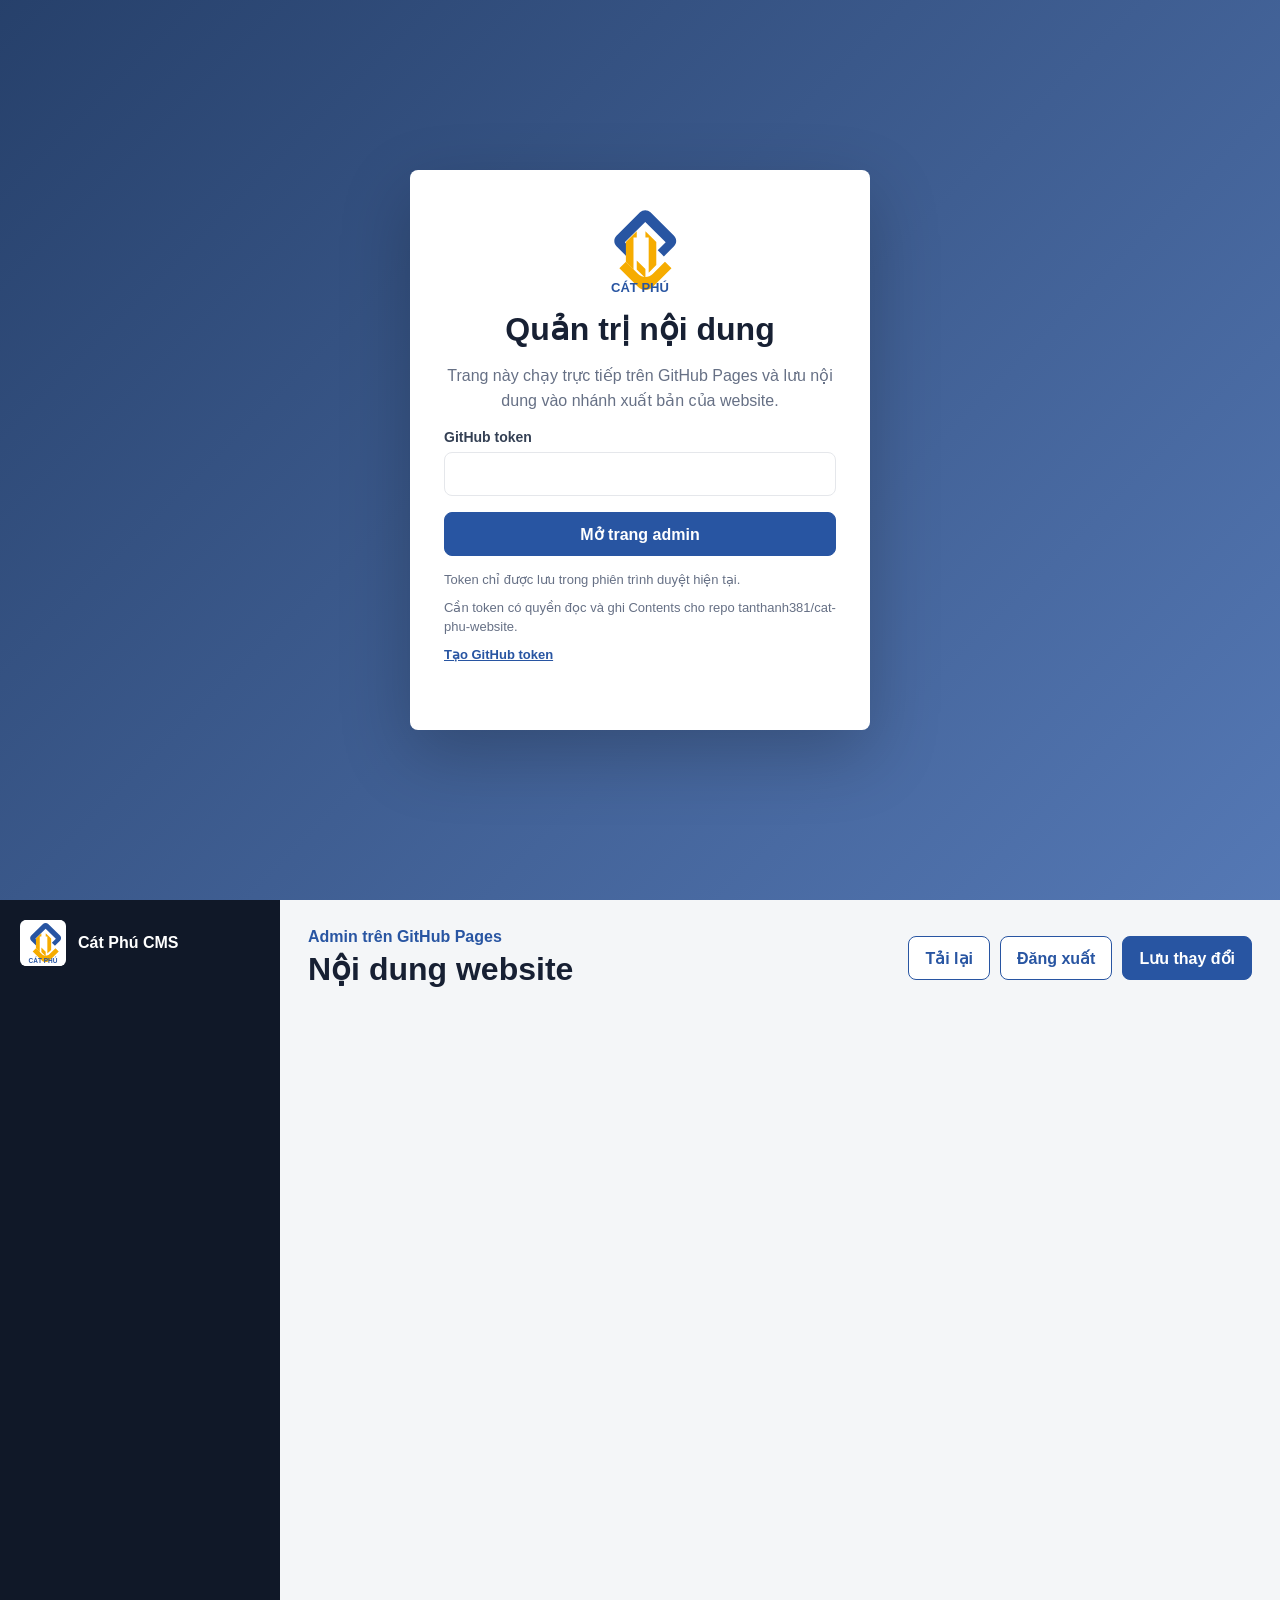
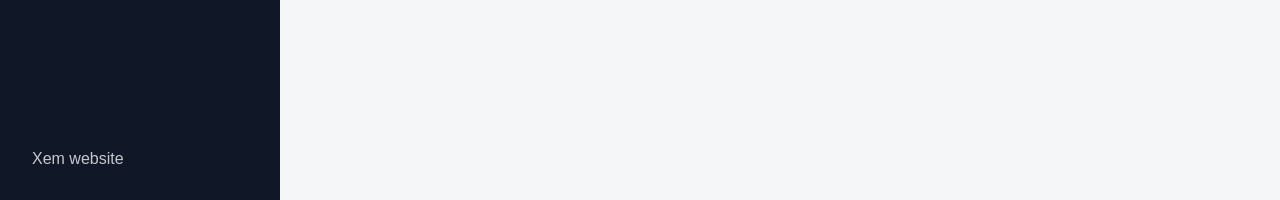
==== admin/index.html @ e7d8ae97 "Add GitHub Pages admin page" ====
<!doctype html>
<html lang="vi">
  <head>
    <meta charset="utf-8">
    <meta name="viewport" content="width=device-width, initial-scale=1">
    <title>Admin GitHub | Cát Phú</title>
    <link rel="icon" href="../assets/logo-cat-phu.svg" type="image/svg+xml">
    <link rel="stylesheet" href="../css/admin.css">
  </head>
  <body>
    <main class="login" id="login-view">
      <form class="login__panel" id="login-form">
        <img src="../assets/logo-cat-phu.svg" alt="Logo Cát Phú">
        <h1>Quản trị nội dung</h1>
        <p>Trang này chạy trực tiếp trên GitHub Pages và lưu nội dung vào nhánh xuất bản của website.</p>
        <label>
          <span>GitHub token</span>
          <input type="password" id="github-token" autocomplete="off" spellcheck="false" required>
        </label>
        <button type="submit">Mở trang admin</button>
        <div class="login__help">
          <span>Token chỉ được lưu trong phiên trình duyệt hiện tại.</span>
          <span>Cần token có quyền đọc và ghi Contents cho repo tanthanh381/cat-phu-website.</span>
          <a href="https://github.com/settings/personal-access-tokens/new" target="_blank" rel="noreferrer">Tạo GitHub token</a>
        </div>
        <small id="login-message" role="status"></small>
      </form>
    </main>

    <section class="admin" id="admin-view" hidden>
      <aside class="sidebar">
        <a class="sidebar__brand" href="../">
          <img src="../assets/logo-cat-phu.svg" alt="Logo Cát Phú">
          <span>Cát Phú CMS</span>
        </a>
        <nav id="tabs"></nav>
        <a class="sidebar__link" href="../" target="_blank" rel="noreferrer">Xem website</a>
      </aside>
      <div class="workspace">
        <header class="workspace__header">
          <div>
            <p>Admin trên GitHub Pages</p>
            <h1 id="panel-title">Nội dung website</h1>
          </div>
          <div class="workspace__actions">
            <button type="button" class="button button--ghost" id="refresh-btn">Tải lại</button>
            <button type="button" class="button button--ghost" id="logout-btn">Đăng xuất</button>
            <button type="button" class="button" id="save-btn">Lưu thay đổi</button>
          </div>
        </header>
        <div class="notice" id="notice" role="status"></div>
        <div class="editor" id="editor"></div>
      </div>
    </section>

    <script src="../js/github-admin.js?v=20260516"></script>
  </body>
</html>
---- css/admin.css ----
:root {
  --blue: #2855a2;
  --blue-deep: #15315f;
  --gold: #f6ac00;
  --ink: #172033;
  --muted: #667085;
  --paper: #ffffff;
  --bg: #f4f6f8;
  --line: #e5e7eb;
  --danger: #b42318;
  --ok: #067647;
  --radius: 8px;
}

* {
  box-sizing: border-box;
}

body {
  margin: 0;
  color: var(--ink);
  font-family: Arial, Helvetica, sans-serif;
  background: var(--bg);
}

button,
input,
textarea,
select {
  font: inherit;
}

.login {
  min-height: 100vh;
  display: grid;
  place-items: center;
  padding: 24px;
  background:
    linear-gradient(135deg, rgba(21, 49, 95, 0.92), rgba(40, 85, 162, 0.78)),
    url("https://images.unsplash.com/photo-1503387762-592deb58ef4e?auto=format&fit=crop&w=1600&q=80") center / cover;
}

.login__panel {
  width: min(460px, 100%);
  padding: 34px;
  border-radius: var(--radius);
  background: #fff;
  box-shadow: 0 24px 70px rgba(0, 0, 0, 0.22);
}

.login__panel img {
  display: block;
  width: 94px;
  height: 94px;
  object-fit: contain;
  margin: 0 auto 12px;
}

.login__panel h1 {
  margin: 0;
  text-align: center;
}

.login__panel p {
  color: var(--muted);
  text-align: center;
  line-height: 1.55;
}

.login__help {
  display: grid;
  gap: 8px;
  margin: 14px 0 0;
  color: var(--muted);
  font-size: 13px;
  line-height: 1.5;
}

.login__help a {
  color: var(--blue);
  font-weight: 800;
}

label {
  display: grid;
  gap: 7px;
  color: #344054;
  font-size: 14px;
  font-weight: 800;
}

input,
textarea,
select {
  width: 100%;
  min-height: 44px;
  padding: 11px 12px;
  border: 1px solid var(--line);
  border-radius: var(--radius);
  background: #fff;
  color: var(--ink);
}

textarea {
  min-height: 104px;
  resize: vertical;
}

.login__panel button,
.button {
  min-height: 44px;
  padding: 10px 16px;
  border: 1px solid var(--blue);
  border-radius: var(--radius);
  background: var(--blue);
  color: #fff;
  font-weight: 900;
  cursor: pointer;
}

.login__panel button {
  width: 100%;
  margin-top: 16px;
}

.button--ghost {
  background: #fff;
  color: var(--blue);
}

.button--danger {
  border-color: var(--danger);
  background: #fff;
  color: var(--danger);
}

#login-message {
  display: block;
  min-height: 22px;
  margin-top: 10px;
  color: var(--danger);
  text-align: center;
}

.admin {
  min-height: 100vh;
  display: grid;
  grid-template-columns: 280px minmax(0, 1fr);
}

.sidebar {
  position: sticky;
  top: 0;
  height: 100vh;
  display: flex;
  flex-direction: column;
  gap: 16px;
  padding: 20px;
  background: #101828;
  color: #fff;
}

.sidebar__brand {
  display: flex;
  align-items: center;
  gap: 12px;
  color: #fff;
  text-decoration: none;
  font-weight: 900;
}

.sidebar__brand img {
  width: 46px;
  height: 46px;
  object-fit: contain;
  border-radius: 6px;
  background: #fff;
}

#tabs {
  display: grid;
  gap: 6px;
  margin-top: 10px;
}

#tabs button,
.sidebar__link {
  width: 100%;
  min-height: 40px;
  padding: 10px 12px;
  border: 0;
  border-radius: var(--radius);
  background: transparent;
  color: rgba(255, 255, 255, 0.76);
  text-align: left;
  text-decoration: none;
  cursor: pointer;
}

#tabs button:hover,
#tabs button.is-active,
.sidebar__link:hover {
  background: rgba(255, 255, 255, 0.1);
  color: #fff;
}

.sidebar__link {
  margin-top: auto;
}

.workspace {
  min-width: 0;
  padding: 28px;
}

.workspace__header {
  display: flex;
  align-items: center;
  justify-content: space-between;
  gap: 20px;
  margin-bottom: 18px;
}

.workspace__header p {
  margin: 0 0 4px;
  color: var(--blue);
  font-weight: 900;
}

.workspace__header h1 {
  margin: 0;
  font-size: 32px;
}

.workspace__actions {
  display: flex;
  gap: 10px;
}

.notice {
  min-height: 26px;
  margin-bottom: 14px;
  color: var(--ok);
  font-weight: 800;
}

.notice.is-error {
  color: var(--danger);
}

.editor {
  display: grid;
  gap: 18px;
}

.panel {
  padding: 22px;
  border: 1px solid var(--line);
  border-radius: var(--radius);
  background: #fff;
}

.panel h2 {
  margin: 0 0 18px;
  font-size: 22px;
}

.panel p {
  line-height: 1.6;
}

.fields {
  display: grid;
  grid-template-columns: repeat(2, minmax(0, 1fr));
  gap: 16px;
}

.field--full {
  grid-column: 1 / -1;
}

.repeater {
  display: grid;
  gap: 14px;
}

.repeater__item {
  padding: 16px;
  border: 1px solid var(--line);
  border-radius: var(--radius);
  background: #fbfcfd;
}

.repeater__header {
  display: flex;
  align-items: center;
  justify-content: space-between;
  gap: 12px;
  margin-bottom: 12px;
}

.repeater__header strong {
  color: var(--blue-deep);
}

.json-tools {
  display: grid;
  gap: 12px;
}

.json-tools textarea {
  min-height: 420px;
  font-family: ui-monospace, SFMono-Regular, Menlo, Consolas, monospace;
  font-size: 13px;
}

@media (max-width: 960px) {
  .admin {
    grid-template-columns: 1fr;
  }

  .sidebar {
    position: static;
    height: auto;
  }

  #tabs {
    grid-template-columns: repeat(2, minmax(0, 1fr));
  }

  .workspace__header,
  .fields {
    grid-template-columns: 1fr;
  }

  .workspace__header {
    display: grid;
  }
}

@media (max-width: 620px) {
  .workspace {
    padding: 18px;
  }

  .fields,
  #tabs {
    grid-template-columns: 1fr;
  }

  .workspace__actions {
    display: grid;
  }
}
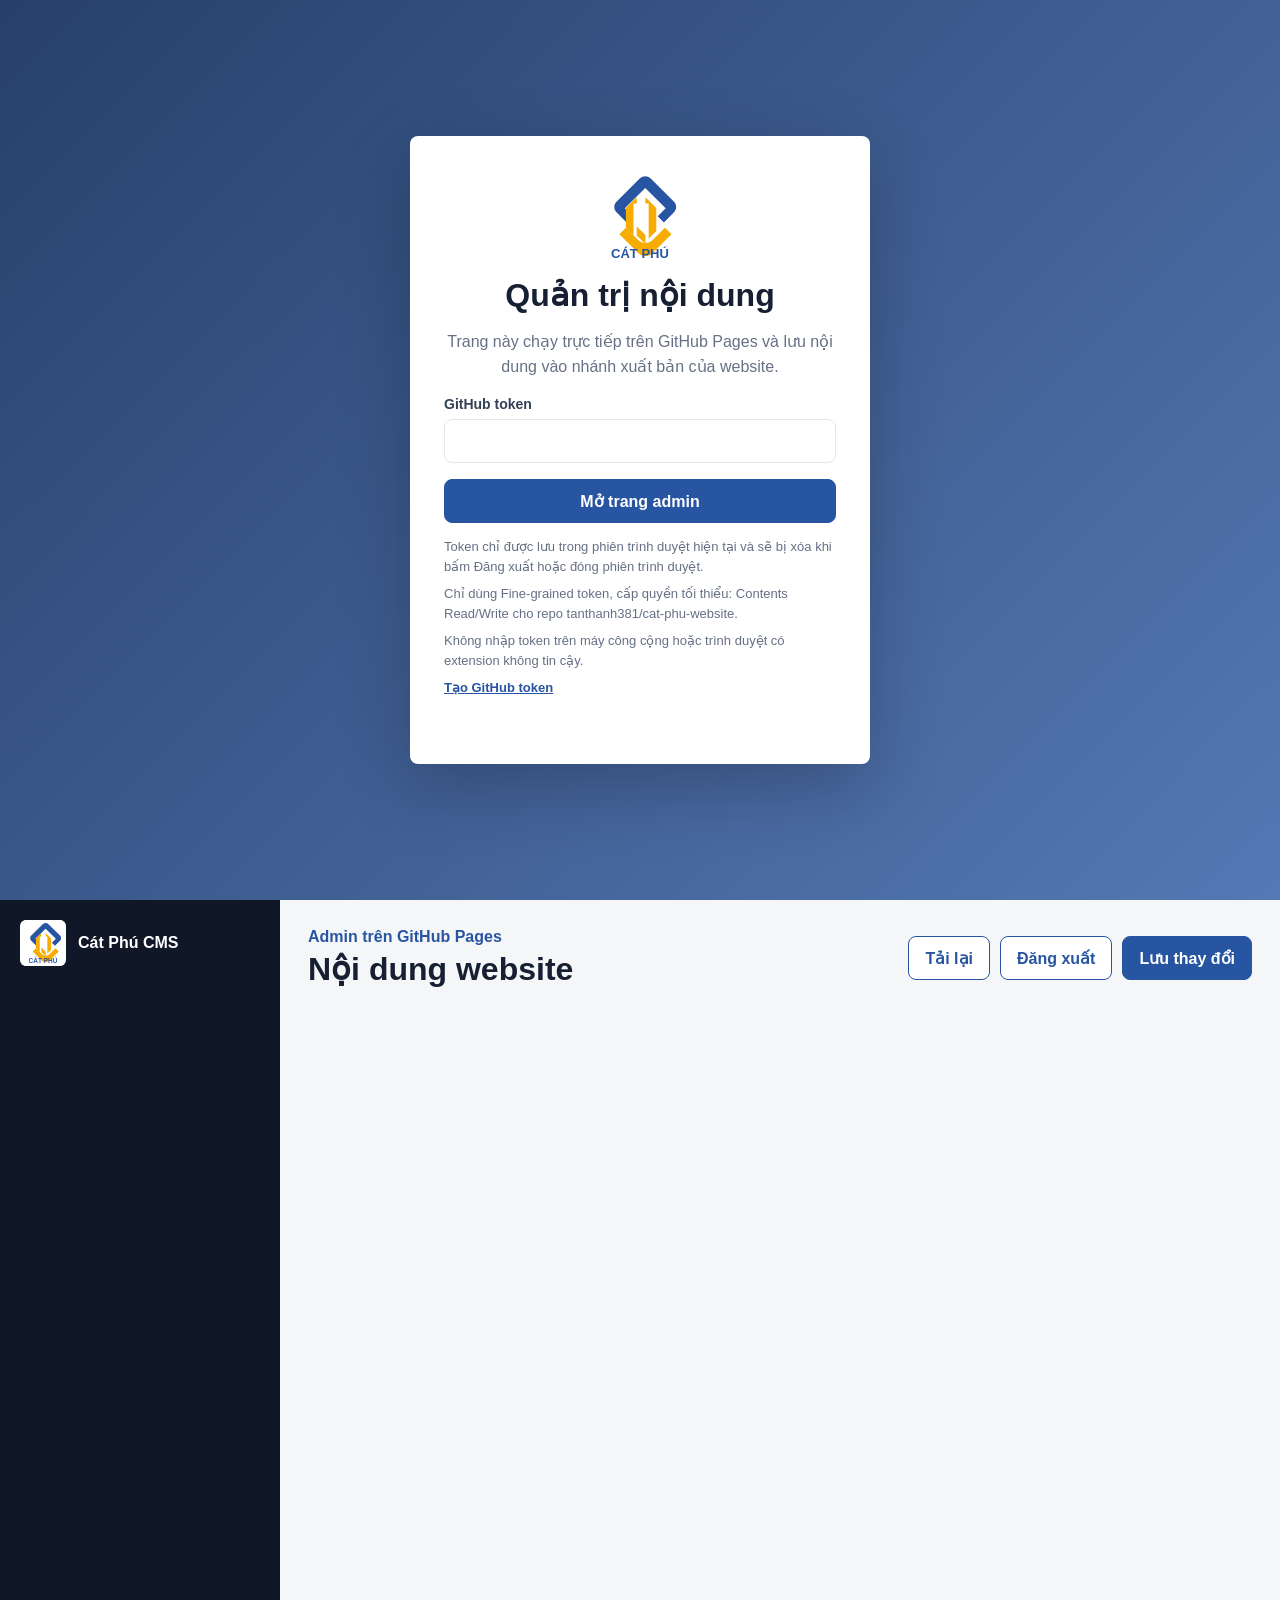
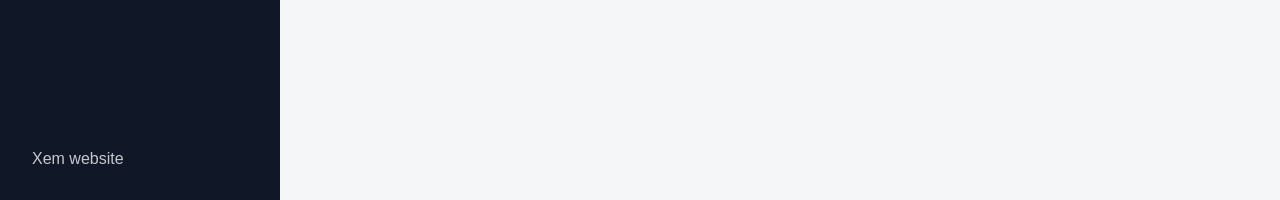
==== commit 41685f7f: "security: harden GitHub Pages admin token page" ====
--- a/admin/index.html
+++ b/admin/index.html
@@ -3,6 +3,8 @@
   <head>
     <meta charset="utf-8">
     <meta name="viewport" content="width=device-width, initial-scale=1">
+    <meta http-equiv="Content-Security-Policy" content="default-src 'self'; script-src 'self'; style-src 'self'; img-src 'self' data: https:; connect-src https://api.github.com; base-uri 'self'; form-action 'none'; object-src 'none'">
+    <meta name="referrer" content="same-origin">
     <title>Admin GitHub | Cát Phú</title>
     <link rel="icon" href="../assets/logo-cat-phu.svg" type="image/svg+xml">
     <link rel="stylesheet" href="../css/admin.css">
@@ -15,12 +17,13 @@
         <p>Trang này chạy trực tiếp trên GitHub Pages và lưu nội dung vào nhánh xuất bản của website.</p>
         <label>
           <span>GitHub token</span>
-          <input type="password" id="github-token" autocomplete="off" spellcheck="false" required>
+          <input type="password" id="github-token" autocomplete="off" autocapitalize="off" autocorrect="off" spellcheck="false" inputmode="text" required>
         </label>
         <button type="submit">Mở trang admin</button>
         <div class="login__help">
-          <span>Token chỉ được lưu trong phiên trình duyệt hiện tại.</span>
-          <span>Cần token có quyền đọc và ghi Contents cho repo tanthanh381/cat-phu-website.</span>
+          <span>Token chỉ được lưu trong phiên trình duyệt hiện tại và sẽ bị xóa khi bấm Đăng xuất hoặc đóng phiên trình duyệt.</span>
+          <span>Chỉ dùng Fine-grained token, cấp quyền tối thiểu: Contents Read/Write cho repo tanthanh381/cat-phu-website.</span>
+          <span>Không nhập token trên máy công cộng hoặc trình duyệt có extension không tin cậy.</span>
           <a href="https://github.com/settings/personal-access-tokens/new" target="_blank" rel="noreferrer">Tạo GitHub token</a>
         </div>
         <small id="login-message" role="status"></small>
@@ -53,6 +56,6 @@
       </div>
     </section>
 
-    <script src="../js/github-admin.js?v=20260516"></script>
+    <script src="../js/github-admin.js?v=20260516-token-hardening"></script>
   </body>
-</html>
+</html>
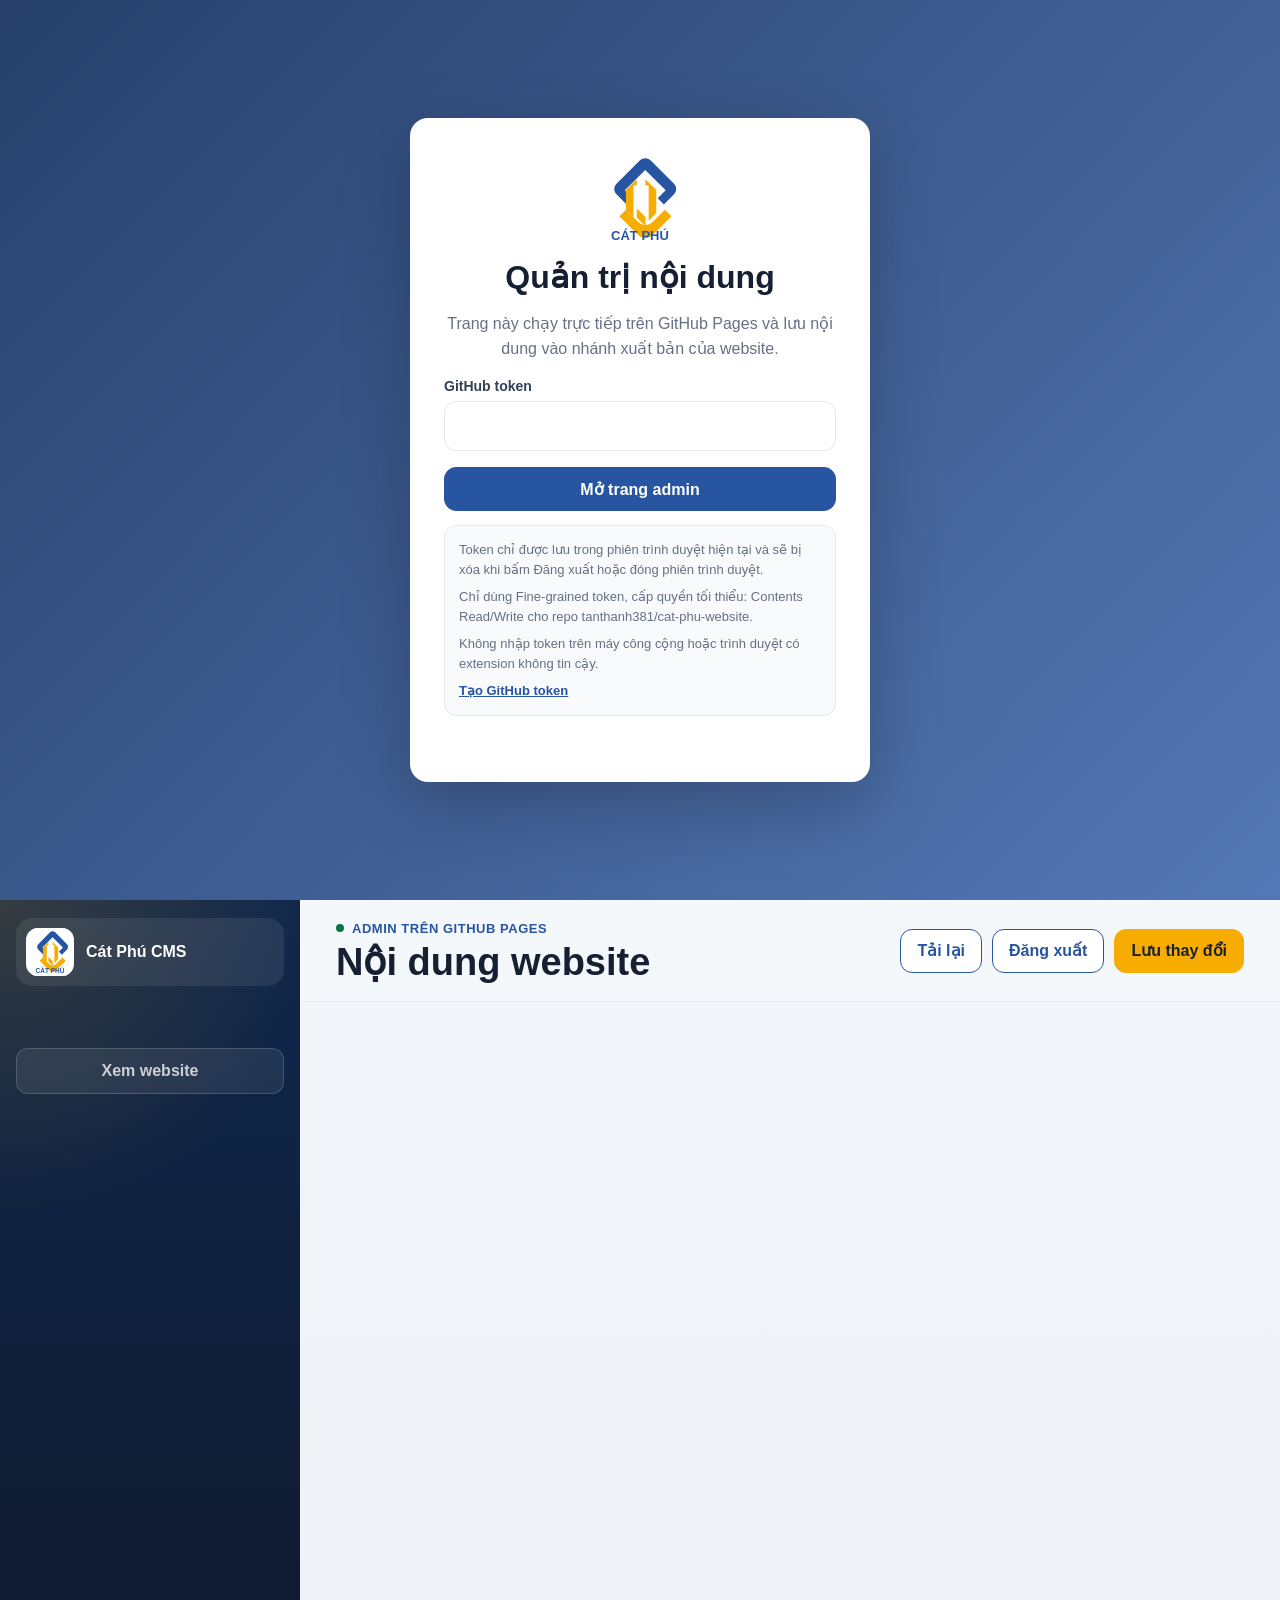
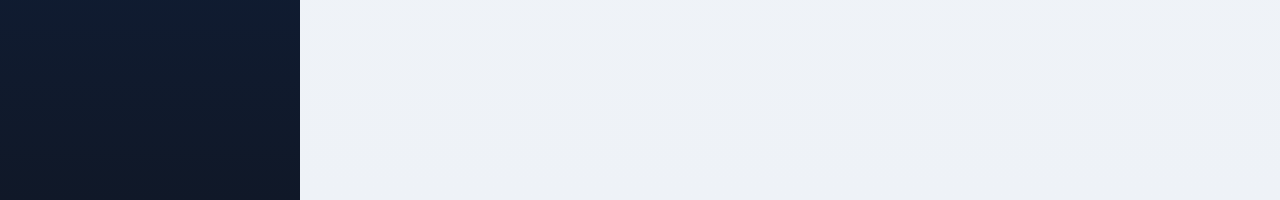
==== commit 1083ea97: "ux: load friendly admin interface stylesheet" ====
--- a/admin/index.html
+++ b/admin/index.html
@@ -8,6 +8,8 @@
     <title>Admin GitHub | Cát Phú</title>
     <link rel="icon" href="../assets/logo-cat-phu.svg" type="image/svg+xml">
     <link rel="stylesheet" href="../css/admin.css">
+    <link rel="stylesheet" href="../css/admin-all-content.css?v=20260516">
+    <link rel="stylesheet" href="../css/admin-ux.css?v=20260516">
   </head>
   <body>
     <main class="login" id="login-view">
@@ -57,5 +59,6 @@
     </section>
 
     <script src="../js/github-admin.js?v=20260516-token-hardening"></script>
+    <script src="../js/admin-all-content.js?v=20260516"></script>
   </body>
 </html>
--- a/css/admin-all-content.css
+++ b/css/admin-all-content.css
@@ -0,0 +1,91 @@
+#tabs button small {
+  display: block;
+  margin-top: 3px;
+  color: rgba(255, 255, 255, 0.5);
+  font-size: 11px;
+  font-weight: 600;
+}
+
+#tabs button.is-active small,
+#tabs button:hover small {
+  color: rgba(255, 255, 255, 0.78);
+}
+
+.all-content-admin {
+  display: grid;
+  gap: 16px;
+}
+
+.all-content-admin__hint {
+  margin: -4px 0 0;
+  color: var(--muted);
+}
+
+.all-content-admin__tabs {
+  display: grid;
+  grid-template-columns: repeat(3, minmax(0, 1fr));
+  gap: 10px;
+}
+
+.all-content-admin__tabs button {
+  min-height: 58px;
+  padding: 10px 12px;
+  border: 1px solid var(--line);
+  border-radius: var(--radius);
+  background: #fff;
+  color: var(--ink);
+  text-align: left;
+  font-weight: 900;
+  cursor: pointer;
+}
+
+.all-content-admin__tabs button small {
+  display: block;
+  margin-top: 4px;
+  color: var(--muted);
+  font-size: 12px;
+  font-weight: 700;
+}
+
+.all-content-admin__tabs button.is-active {
+  border-color: var(--blue);
+  background: #eef4ff;
+  color: var(--blue-deep);
+}
+
+.all-content-admin__toolbar {
+  display: flex;
+  flex-wrap: wrap;
+  gap: 10px;
+}
+
+#all-content-message {
+  min-height: 22px;
+  color: var(--ok);
+  font-weight: 800;
+}
+
+#all-content-message.is-error {
+  color: var(--danger);
+}
+
+.all-content-admin__pane {
+  display: none;
+}
+
+.all-content-admin__pane.is-active {
+  display: block;
+}
+
+.all-content-admin__textarea {
+  min-height: 62vh;
+  font-family: ui-monospace, SFMono-Regular, Menlo, Consolas, monospace;
+  font-size: 13px;
+  line-height: 1.55;
+}
+
+@media (max-width: 960px) {
+  .all-content-admin__tabs {
+    grid-template-columns: 1fr;
+  }
+}
--- a/css/admin-ux.css
+++ b/css/admin-ux.css
@@ -0,0 +1,385 @@
+:root {
+  --admin-card-shadow: 0 14px 36px rgba(23, 32, 51, 0.08);
+  --admin-soft-blue: #eef4ff;
+  --admin-soft-gold: #fff7df;
+}
+
+body {
+  background: linear-gradient(180deg, #f6f8fb 0%, #eef2f7 100%);
+}
+
+.login__panel {
+  border-radius: 18px;
+}
+
+.login__panel input {
+  min-height: 50px;
+  font-size: 16px;
+}
+
+.login__help {
+  padding: 14px;
+  border: 1px solid var(--line);
+  border-radius: 12px;
+  background: #f8fafc;
+}
+
+.admin {
+  grid-template-columns: 300px minmax(0, 1fr);
+}
+
+.sidebar {
+  padding: 18px 16px;
+  background:
+    radial-gradient(circle at top left, rgba(246, 172, 0, 0.16), transparent 34%),
+    linear-gradient(180deg, #0f274d 0%, #101828 100%);
+  overflow-y: auto;
+}
+
+.sidebar__brand {
+  min-height: 64px;
+  padding: 10px;
+  border-radius: 16px;
+  background: rgba(255, 255, 255, 0.08);
+}
+
+.sidebar__brand img {
+  width: 48px;
+  height: 48px;
+  border-radius: 12px;
+}
+
+#tabs {
+  gap: 8px;
+  padding-bottom: 12px;
+}
+
+#tabs button,
+.sidebar__link {
+  min-height: 46px;
+  padding: 11px 12px;
+  border: 1px solid transparent;
+  border-radius: 12px;
+  line-height: 1.25;
+  transition: background 0.16s ease, border-color 0.16s ease, transform 0.16s ease;
+}
+
+#tabs button:hover,
+.sidebar__link:hover {
+  transform: translateX(2px);
+}
+
+#tabs button.is-active {
+  border-color: rgba(246, 172, 0, 0.32);
+  background: rgba(246, 172, 0, 0.16);
+  color: #fff;
+}
+
+#tabs button small {
+  display: block;
+  margin-top: 4px;
+  color: rgba(255, 255, 255, 0.54);
+  font-size: 11px;
+  font-weight: 600;
+}
+
+#tabs button.is-active small,
+#tabs button:hover small {
+  color: rgba(255, 255, 255, 0.82);
+}
+
+.sidebar__link {
+  display: flex;
+  align-items: center;
+  justify-content: center;
+  margin-top: 8px;
+  border-color: rgba(255, 255, 255, 0.16);
+  background: rgba(255, 255, 255, 0.08);
+  font-weight: 900;
+}
+
+.workspace {
+  padding: clamp(18px, 3vw, 36px);
+}
+
+.workspace__header {
+  position: sticky;
+  top: 0;
+  z-index: 5;
+  margin: calc(clamp(18px, 3vw, 36px) * -1) calc(clamp(18px, 3vw, 36px) * -1) 22px;
+  padding: 18px clamp(18px, 3vw, 36px);
+  border-bottom: 1px solid rgba(229, 231, 235, 0.9);
+  background: rgba(246, 248, 251, 0.92);
+  backdrop-filter: blur(14px);
+}
+
+.workspace__header p {
+  display: inline-flex;
+  align-items: center;
+  gap: 8px;
+  margin-bottom: 6px;
+  color: var(--blue);
+  font-size: 13px;
+  letter-spacing: 0.04em;
+  text-transform: uppercase;
+}
+
+.workspace__header p::before {
+  width: 8px;
+  height: 8px;
+  border-radius: 50%;
+  content: "";
+  background: var(--ok);
+}
+
+.workspace__header h1 {
+  font-size: clamp(26px, 4vw, 38px);
+  line-height: 1.1;
+}
+
+.workspace__actions {
+  flex-wrap: wrap;
+}
+
+.button,
+.login__panel button {
+  border-radius: 12px;
+  transition: transform 0.16s ease, box-shadow 0.16s ease, background 0.16s ease;
+}
+
+.button:hover,
+.login__panel button:hover {
+  transform: translateY(-1px);
+  box-shadow: 0 12px 26px rgba(40, 85, 162, 0.18);
+}
+
+#save-btn,
+#all-content-save {
+  border-color: var(--gold);
+  background: var(--gold);
+  color: #172033;
+}
+
+.notice {
+  min-height: auto;
+  margin-bottom: 14px;
+  padding: 0;
+}
+
+.notice:not(:empty),
+#all-content-message:not(:empty) {
+  display: block;
+  padding: 12px 14px;
+  border: 1px solid rgba(6, 118, 71, 0.18);
+  border-radius: 12px;
+  background: #ecfdf3;
+}
+
+.notice.is-error,
+#all-content-message.is-error {
+  border-color: rgba(180, 35, 24, 0.22);
+  background: #fff1f0;
+}
+
+.editor {
+  gap: 20px;
+}
+
+.panel {
+  padding: clamp(18px, 2.4vw, 28px);
+  border-radius: 18px;
+  box-shadow: var(--admin-card-shadow);
+}
+
+.panel h2 {
+  display: flex;
+  align-items: center;
+  gap: 10px;
+  margin-bottom: 20px;
+  color: var(--blue-deep);
+  font-size: clamp(20px, 2.4vw, 26px);
+}
+
+.panel h2::before {
+  width: 9px;
+  height: 26px;
+  border-radius: 99px;
+  content: "";
+  background: var(--gold);
+}
+
+.fields {
+  gap: 18px;
+}
+
+label span {
+  color: #344054;
+}
+
+input,
+textarea,
+select {
+  min-height: 48px;
+  border-radius: 12px;
+  font-size: 15px;
+  transition: border-color 0.16s ease, box-shadow 0.16s ease, background 0.16s ease;
+}
+
+input:focus,
+textarea:focus,
+select:focus {
+  border-color: var(--blue);
+  outline: 0;
+  box-shadow: 0 0 0 4px rgba(40, 85, 162, 0.12);
+}
+
+textarea {
+  min-height: 132px;
+  line-height: 1.55;
+}
+
+.repeater {
+  gap: 16px;
+}
+
+.repeater__item {
+  padding: 18px;
+  border-radius: 16px;
+  background: #f8fafc;
+}
+
+.repeater__header {
+  padding-bottom: 12px;
+  border-bottom: 1px solid var(--line);
+}
+
+.repeater__header strong {
+  display: inline-flex;
+  align-items: center;
+  gap: 8px;
+}
+
+.repeater__header strong::before {
+  width: 24px;
+  height: 24px;
+  display: inline-grid;
+  place-items: center;
+  border-radius: 50%;
+  content: "✦";
+  background: var(--admin-soft-gold);
+  color: var(--gold);
+  font-size: 12px;
+}
+
+.json-tools textarea,
+.all-content-admin__textarea {
+  border-radius: 14px;
+  background: #0f172a;
+  color: #d1e7ff;
+  caret-color: var(--gold);
+}
+
+.all-content-admin__hint {
+  padding: 14px;
+  border: 1px solid rgba(40, 85, 162, 0.14);
+  border-radius: 12px;
+  background: var(--admin-soft-blue);
+}
+
+.all-content-admin__tabs button {
+  border-radius: 14px;
+}
+
+.all-content-admin__tabs button.is-active {
+  box-shadow: inset 0 0 0 1px rgba(40, 85, 162, 0.16), 0 10px 24px rgba(40, 85, 162, 0.12);
+}
+
+.all-content-admin__toolbar {
+  position: sticky;
+  top: 88px;
+  z-index: 4;
+  padding: 12px;
+  border: 1px solid var(--line);
+  border-radius: 14px;
+  background: rgba(255, 255, 255, 0.94);
+  backdrop-filter: blur(10px);
+}
+
+@media (max-width: 1100px) {
+  .admin {
+    grid-template-columns: 260px minmax(0, 1fr);
+  }
+}
+
+@media (max-width: 960px) {
+  .admin {
+    grid-template-columns: 1fr;
+  }
+
+  .sidebar {
+    position: sticky;
+    top: 0;
+    z-index: 10;
+    height: auto;
+    max-height: 48vh;
+    padding: 12px;
+  }
+
+  .sidebar__brand {
+    min-height: 54px;
+  }
+
+  #tabs {
+    grid-template-columns: repeat(2, minmax(0, 1fr));
+    max-height: 32vh;
+    overflow-y: auto;
+  }
+
+  .workspace__header {
+    position: static;
+    margin: 0 0 18px;
+    padding: 0 0 14px;
+    background: transparent;
+    backdrop-filter: none;
+  }
+
+  .all-content-admin__toolbar {
+    top: 0;
+  }
+}
+
+@media (max-width: 620px) {
+  .login {
+    padding: 14px;
+  }
+
+  .login__panel {
+    padding: 24px 18px;
+  }
+
+  .workspace {
+    padding: 14px;
+  }
+
+  .workspace__actions {
+    display: grid;
+    grid-template-columns: 1fr;
+  }
+
+  .workspace__actions .button,
+  .all-content-admin__toolbar .button,
+  .repeater .button {
+    width: 100%;
+  }
+
+  #tabs,
+  .fields,
+  .all-content-admin__tabs {
+    grid-template-columns: 1fr;
+  }
+
+  .panel,
+  .repeater__item {
+    border-radius: 14px;
+  }
+}
